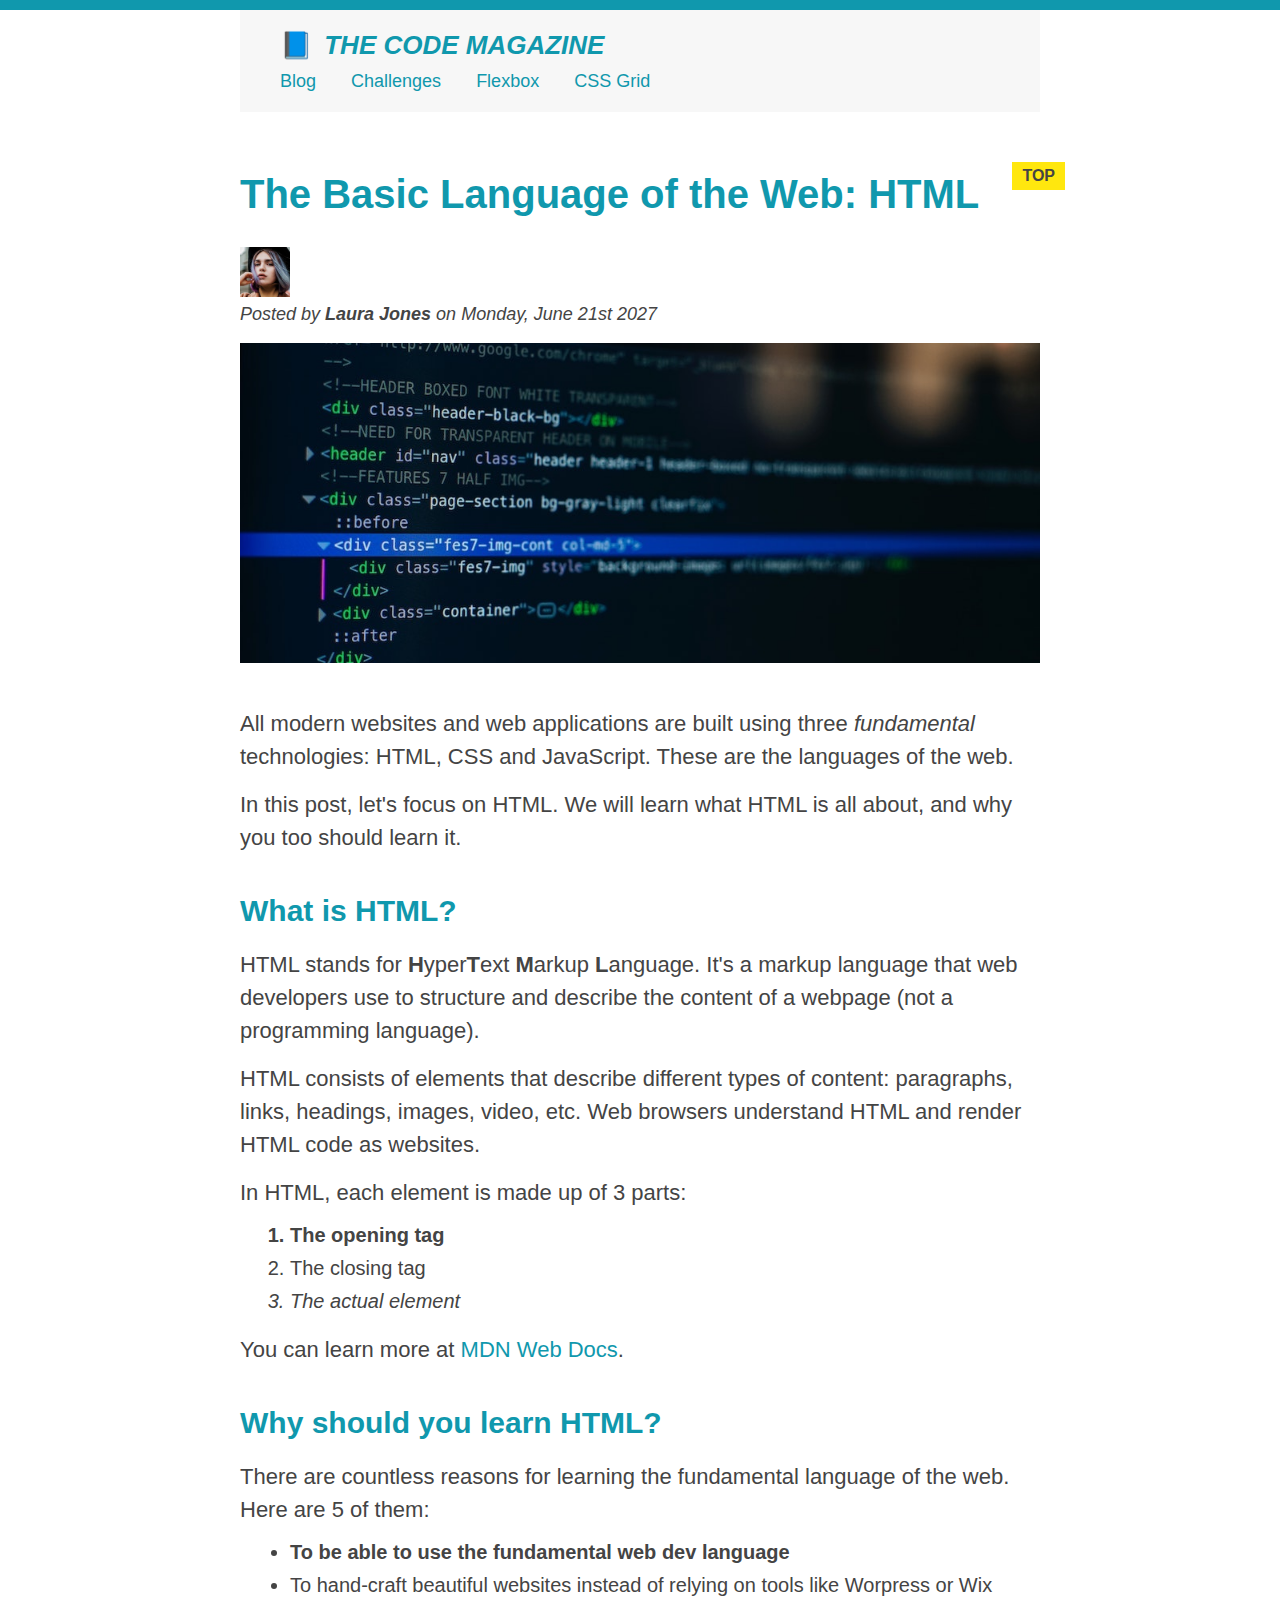
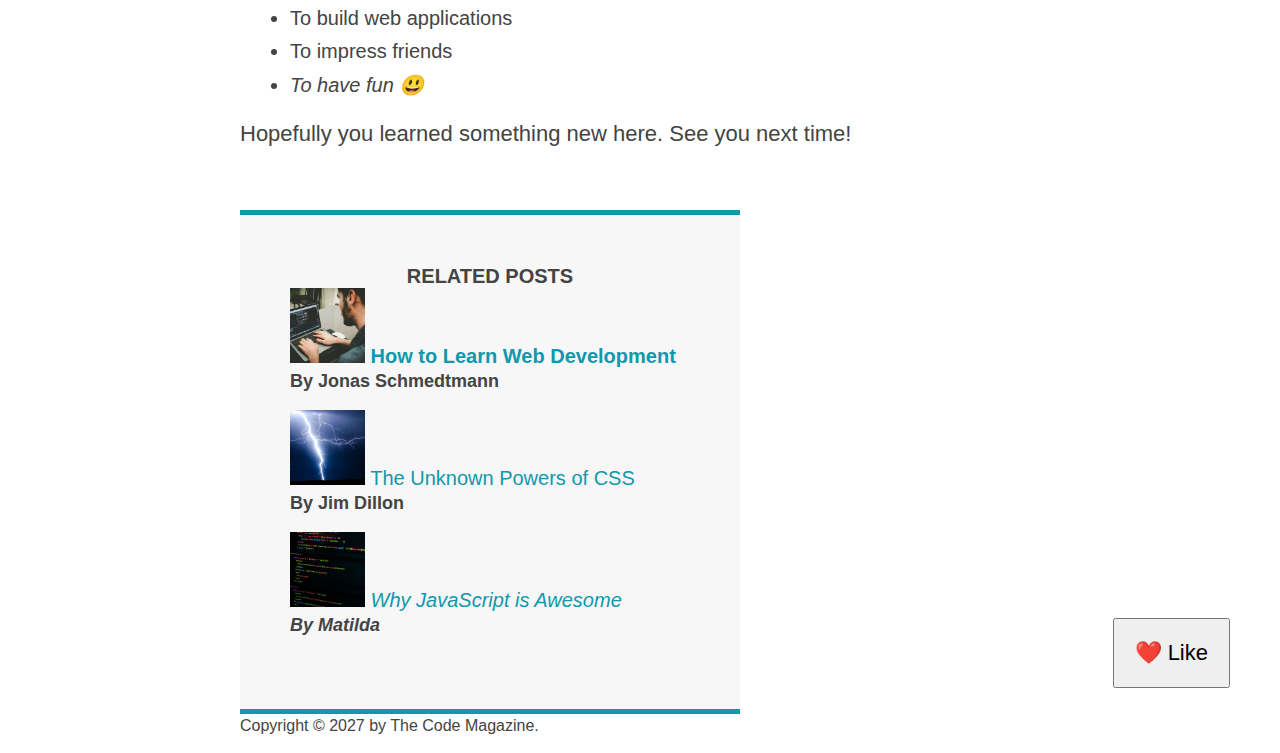
==== 04-CSS-Layouts/index.html @ b5c6b674 "initial commit" ====
<!DOCTYPE html>
<html lang="en">
  <head>
    <meta charset="UTF-8" />
    <link href="style.css" rel="stylesheet" />

    <title>The Basic Language of the Web: HTML</title>
  </head>

  <body>
    <!--
    <h1>The Basic Language of the Web: HTML</h1>
    <h2>The Basic Language of the Web: HTML</h2>
    <h3>The Basic Language of the Web: HTML</h3>
    <h4>The Basic Language of the Web: HTML</h4>
    <h5>The Basic Language of the Web: HTML</h5>
    <h6>The Basic Language of the Web: HTML</h6>
    -->

    <div class="container">
      <header class="main-header">
        <h1>📘 The Code Magazine</h1>

        <nav>
          <!-- <strong>This is the navigation</strong> -->
          <a href="blog.html">Blog</a>
          <a href="#">Challenges</a>
          <a href="#">Flexbox</a>
          <a href="#">CSS Grid</a>
        </nav>
      </header>

      <article>
        <header class="post-header">
          <h2>The Basic Language of the Web: HTML</h2>

          <img
            src="img/laura-jones.jpg"
            alt="Headshot of Laura Jones"
            height="50"
            width="50"
          />

          <p id="author">
            Posted by <strong>Laura Jones</strong> on Monday, June 21st 2027
          </p>

          <img
            src="img/post-img.jpg"
            alt="HTML code on a screen"
            width="500"
            height="200"
            class="post-img"
          />
          <button>❤️ Like</button>
        </header>

        <p>
          All modern websites and web applications are built using three
          <em>fundamental</em>
          technologies: HTML, CSS and JavaScript. These are the languages of the
          web.
        </p>

        <p>
          In this post, let's focus on HTML. We will learn what HTML is all
          about, and why you too should learn it.
        </p>

        <h3>What is HTML?</h3>
        <p>
          HTML stands for <strong>H</strong>yper<strong>T</strong>ext
          <strong>M</strong>arkup <strong>L</strong>anguage. It's a markup
          language that web developers use to structure and describe the content
          of a webpage (not a programming language).
        </p>
        <p>
          HTML consists of elements that describe different types of content:
          paragraphs, links, headings, images, video, etc. Web browsers
          understand HTML and render HTML code as websites.
        </p>
        <p>In HTML, each element is made up of 3 parts:</p>

        <ol>
          <li class="first-li">The opening tag</li>
          <li>The closing tag</li>
          <li>The actual element</li>
        </ol>

        <p>
          You can learn more at
          <a
            href="https://developer.mozilla.org/en-US/docs/Web/HTML"
            target="_blank"
            >MDN Web Docs</a
          >.
        </p>

        <h3>Why should you learn HTML?</h3>

        <p>
          There are countless reasons for learning the fundamental language of
          the web. Here are 5 of them:
        </p>

        <ul>
          <li class="first-li">
            To be able to use the fundamental web dev language
          </li>
          <li>
            To hand-craft beautiful websites instead of relying on tools like
            Worpress or Wix
          </li>
          <li>To build web applications</li>
          <li>To impress friends</li>
          <li>To have fun 😃</li>
        </ul>

        <p>Hopefully you learned something new here. See you next time!</p>
      </article>

      <aside>
        <h4>Related posts</h4>

        <ul class="related">
          <li>
            <img
              src="img/related-1.jpg"
              alt="Person programming"
              width="75"
              height="75"
            />
            <a href="#">How to Learn Web Development</a>
            <p class="related-author">By Jonas Schmedtmann</p>
          </li>
          <li>
            <img
              src="img/related-2.jpg"
              alt="Lightning"
              width="75"
              height="75"
            />
            <a href="#">The Unknown Powers of CSS</a>
            <p class="related-author">By Jim Dillon</p>
          </li>
          <li>
            <img
              src="img/related-3.jpg"
              alt="JavaScript code on a screen"
              width="75"
              height="75"
            />
            <a href="#">Why JavaScript is Awesome</a>
            <p class="related-author">By Matilda</p>
          </li>
        </ul>
      </aside>

      <footer>
        <p id="copyright" class="copyright text">
          Copyright &copy; 2027 by The Code Magazine.
        </p>
      </footer>
    </div>
  </body>
</html>
---- 04-CSS-Layouts/style.css ----
* {
  /* border-top: 10px solid #1098ad; */
  margin: 0;
  padding: 0;
}

/* PAGE SECTIONS */
body {
  color: #444;
  font-family: sans-serif;

  border-top: 10px solid #1098ad;
  position: relative;
}

.container {
  width: 800px;
  /* margin-left: auto;
  margin-right: auto; */
  margin: 0 auto;
}

.main-header {
  background-color: #f7f7f7;
  /* padding: 20px;
  padding-left: 40px;
  padding-right: 40px; */
  padding: 20px 40px;
  margin-bottom: 60px;
  /* height: 80px; */
}

nav {
  font-size: 18px;
  /* text-align: center; */
}

article {
  margin-bottom: 60px;
}

.post-header {
  margin-bottom: 40px;
  /* position: relative; */
}

aside {
  background-color: #f7f7f7;
  border-top: 5px solid #1098ad;
  border-bottom: 5px solid #1098ad;
  /* padding-top: 50px;
  padding-bottom: 50px; */
  padding: 50px 0;
  width: 500px;
}

/* SMALLER ELEMENTS */
h1,
h2,
h3 {
  color: #1098ad;
}

h1 {
  font-size: 26px;
  text-transform: uppercase;
  font-style: italic;
}

h2 {
  font-size: 40px;
  margin-bottom: 30px;
}

h3 {
  font-size: 30px;
  margin-bottom: 20px;
  margin-top: 40px;
}

h4 {
  font-size: 20px;
  text-transform: uppercase;
  text-align: center;
}

p {
  font-size: 22px;
  line-height: 1.5;
  margin-bottom: 15px;
}

ul,
ol {
  margin-left: 50px;
  margin-bottom: 20px;
}

li {
  font-size: 20px;
  margin-bottom: 10px;
  /* display: inline; */
}

li:last-child {
  margin-bottom: 0;
}

/* footer p {
  font-size: 16px;
} */

/* article header p {
  font-style: italic;
} */

#author {
  font-style: italic;
  font-size: 18px;
}

#copyright {
  font-size: 16px;
}

.related-author {
  font-size: 18px;
  font-weight: bold;
}

/* ul {
  list-style: none;
} */

.related {
  list-style: none;
}

body {
  /* background-color: orangered; */
}

/* .first-li {
  font-weight: bold;
} */

li:first-child {
  font-weight: bold;
}

li:last-child {
  font-style: italic;
}

li:nth-child(even) {
  /* color: red; */
}

/* Misconception: this won't work! */
article p:first-child {
  color: red;
}

/* Styling links */
a:link {
  color: #1098ad;
  text-decoration: none;
}

a:visited {
  /* color: #777; */
  color: #1098ad;
}

a:hover {
  color: orangered;
  font-weight: bold;
  text-decoration: underline orangered;
}

a:active {
  background-color: black;
  font-style: italic;
}
/* LVHA */

.post-img {
  width: 100%;
  height: auto;
}

nav a:link {
  /* background-color: orangered;
  margin: 20px;
  padding: 20px;

  display: block; */

  margin-right: 30px;
  margin-top: 10px;
  display: inline-block;
}

nav a:link:last-child {
  margin-right: 0;
}

button {
  font-size: 22px;
  padding: 20px;
  cursor: pointer;

  position: absolute;
  /* top: 50px;
  left: 50px; */
  bottom: 50px;
  right: 50px;
}

h1::first-letter {
  font-style: normal;
  margin-right: 5px;
}

h3 + p::first-line {
  /* color: red; */
}

h2 {
  /* background-color: orange; */
  position: relative;
}

h2::before {
  content: "TOP";
  background-color: #ffe70e;
  color: #444;
  font-size: 16px;
  font-weight: bold;
  display: inline-block;
  padding: 5px 10px;
  position: absolute;
  top: -10px;
  right: -25px;
}

/* Resolving conflicts */
/* #copyright {
  color: red;
}

.copyright {
  color: blue;
}

.text {
  color: yellow;
}

footer p {
  color: green !important;
} */

/* nav a:link,
nav p {
  font-size: 18px;
} */
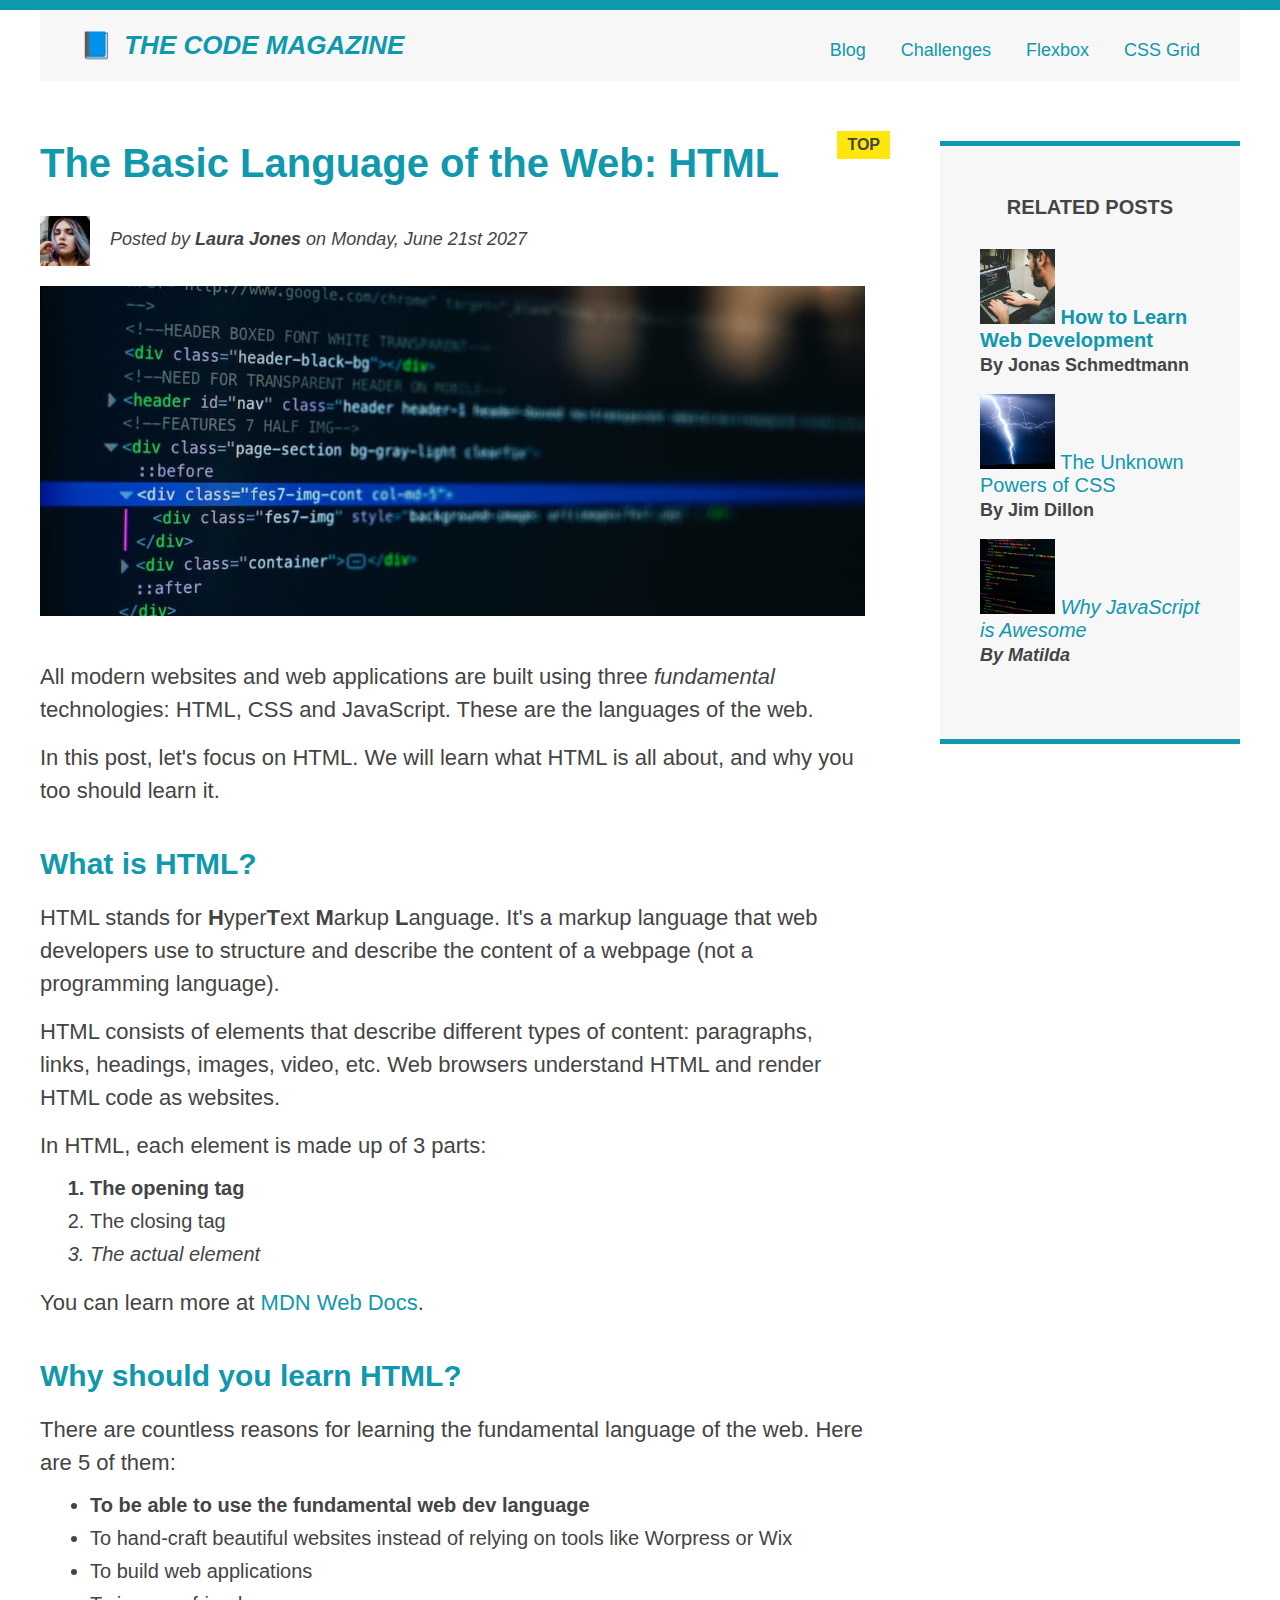
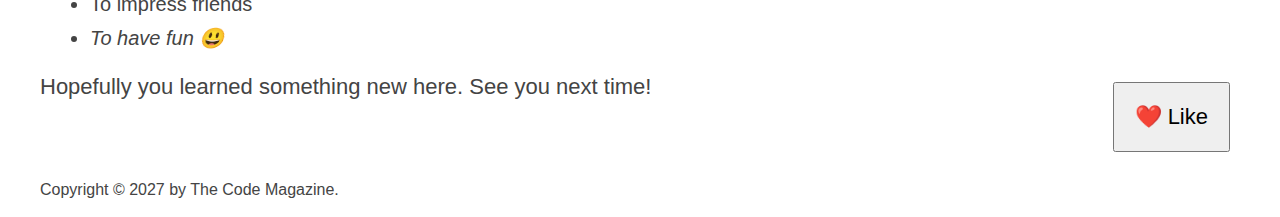
==== commit 11e352ae: "unuseful flex" ====
--- a/04-CSS-Layouts/index.html
+++ b/04-CSS-Layouts/index.html
@@ -18,7 +18,7 @@
     -->
 
     <div class="container">
-      <header class="main-header">
+      <header class="main-header clearfix">
         <h1>📘 The Code Magazine</h1>
 
         <nav>
@@ -39,9 +39,10 @@
             alt="Headshot of Laura Jones"
             height="50"
             width="50"
+            class="author-img"
           />
 
-          <p id="author">
+          <p id="author" class="author">
             Posted by <strong>Laura Jones</strong> on Monday, June 21st 2027
           </p>
 
--- a/04-CSS-Layouts/style.css
+++ b/04-CSS-Layouts/style.css
@@ -2,6 +2,7 @@
   /* border-top: 10px solid #1098ad; */
   margin: 0;
   padding: 0;
+  box-sizing: border-box;
 }
 
 /* PAGE SECTIONS */
@@ -14,7 +15,7 @@
 }
 
 .container {
-  width: 800px;
+  width: 1200px;
   /* margin-left: auto;
   margin-right: auto; */
   margin: 0 auto;
@@ -48,10 +49,7 @@
   background-color: #f7f7f7;
   border-top: 5px solid #1098ad;
   border-bottom: 5px solid #1098ad;
-  /* padding-top: 50px;
-  padding-bottom: 50px; */
-  padding: 50px 0;
-  width: 500px;
+  padding: 50px 40px;
 }
 
 /* SMALLER ELEMENTS */
@@ -82,6 +80,7 @@
   font-size: 20px;
   text-transform: uppercase;
   text-align: center;
+  margin-bottom: 30px;
 }
 
 p {
@@ -134,6 +133,7 @@
 
 .related {
   list-style: none;
+  margin-left: 0;
 }
 
 body {
@@ -265,3 +265,44 @@
 nav p {
   font-size: 18px;
 } */
+
+/* FLOATS */
+.author-img {
+  float: left;
+  margin-bottom: 20px;
+}
+
+.author {
+  float: left;
+  margin-top: 10px;
+  margin-left: 20px;
+}
+
+h1 {
+  float: left;
+}
+
+nav {
+  float: right;
+}
+
+/* clearfix hack */
+.clearfix::after {
+  content: "";
+  clear: both;
+  display: block;
+}
+
+article {
+  width: 825px;
+  float: left;
+}
+
+aside {
+  width: 300px;
+  float: right;
+}
+
+footer {
+  clear: both;
+}
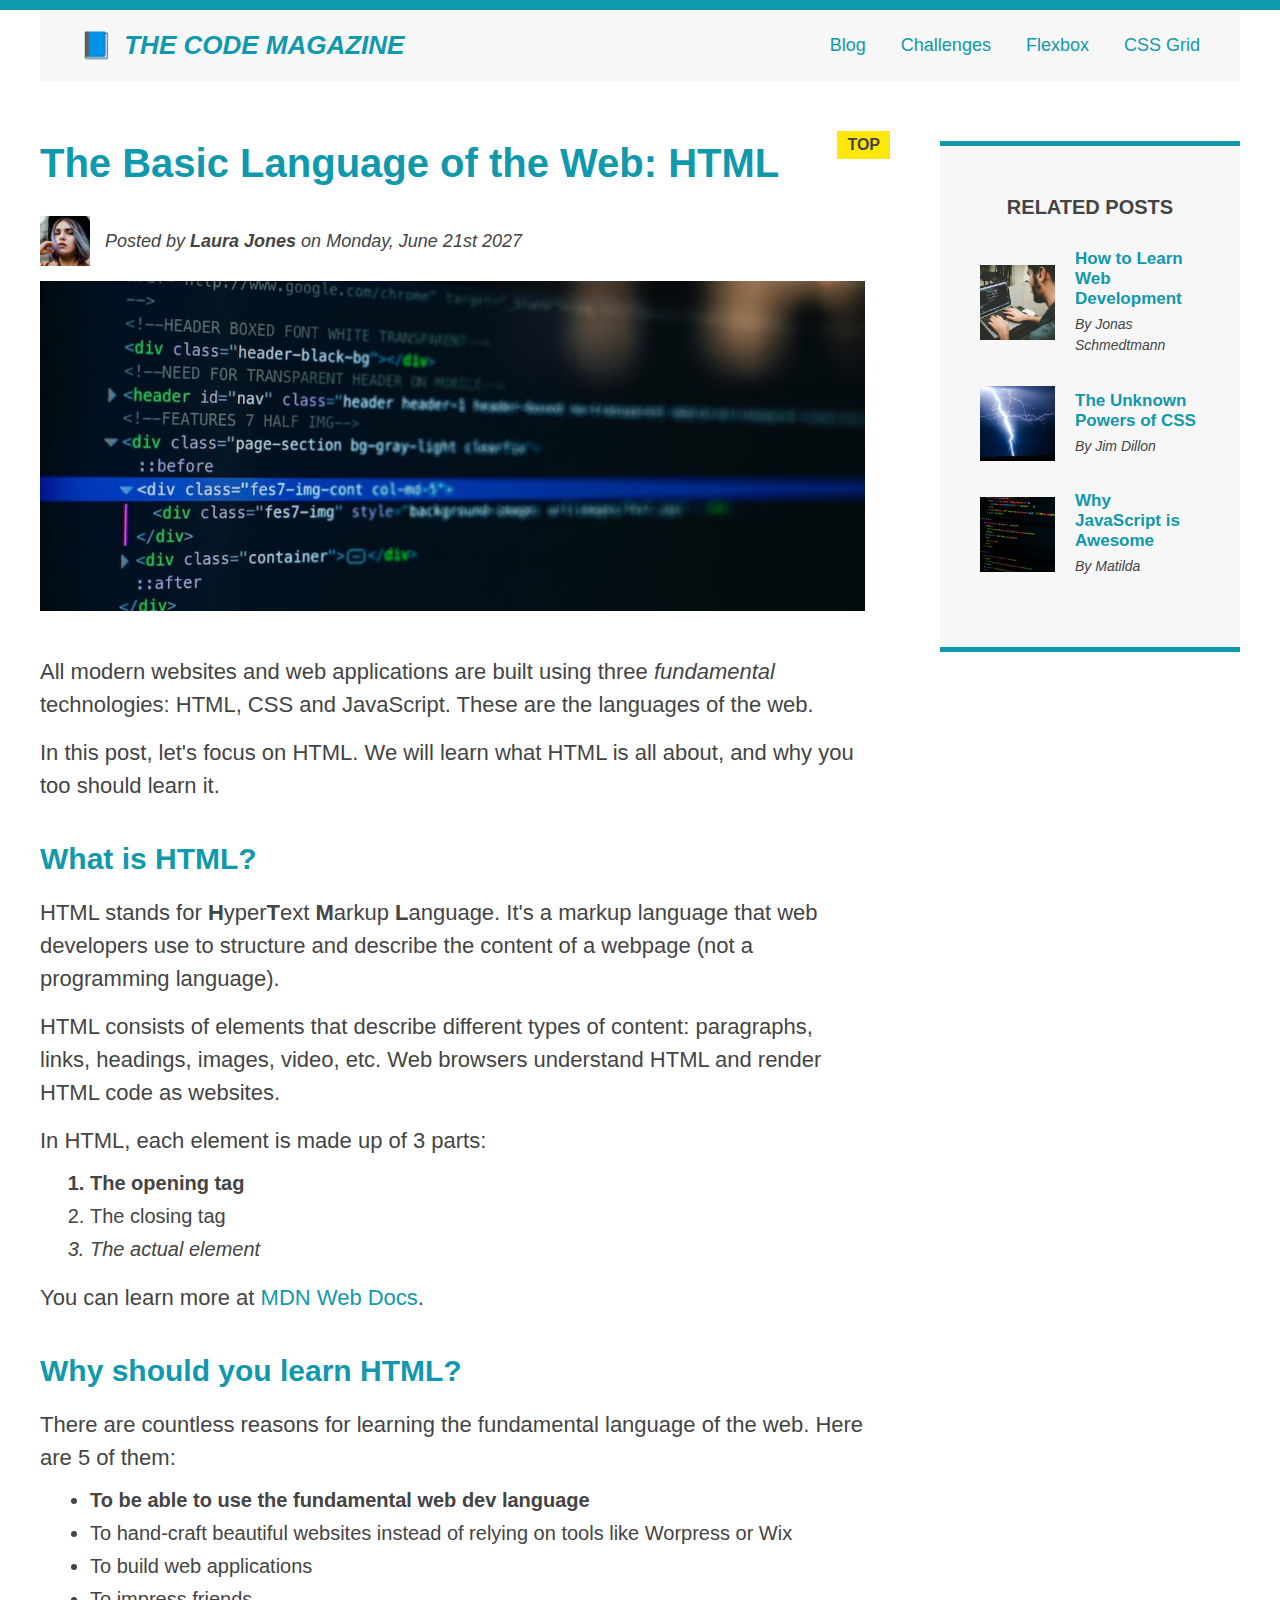
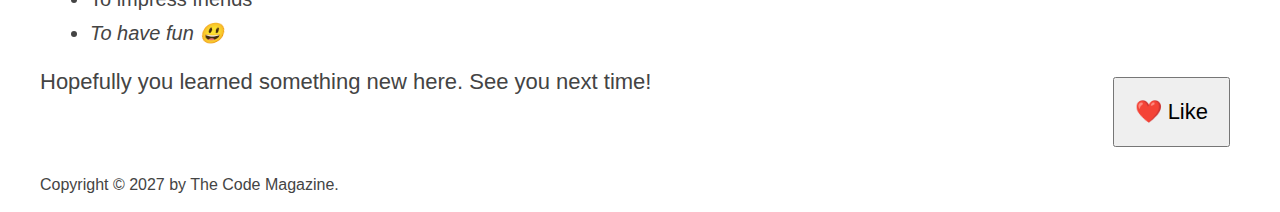
==== commit 0db7b567: "apply flexbox properties" ====
--- a/04-CSS-Layouts/index.html
+++ b/04-CSS-Layouts/index.html
@@ -25,137 +25,149 @@
           <!-- <strong>This is the navigation</strong> -->
           <a href="blog.html">Blog</a>
           <a href="#">Challenges</a>
-          <a href="#">Flexbox</a>
-          <a href="#">CSS Grid</a>
+          <a href="flexbox.html">Flexbox</a>
+          <a href="css-grid.html">CSS Grid</a>
         </nav>
       </header>
 
-      <article>
-        <header class="post-header">
-          <h2>The Basic Language of the Web: HTML</h2>
+      <div class="row">
+        <article>
+          <header class="post-header">
+            <h2>The Basic Language of the Web: HTML</h2>
 
-          <img
-            src="img/laura-jones.jpg"
-            alt="Headshot of Laura Jones"
-            height="50"
-            width="50"
-            class="author-img"
-          />
+            <div class="author-box">
+              <img
+                src="img/laura-jones.jpg"
+                alt="Headshot of Laura Jones"
+                height="50"
+                width="50"
+                class="author-img"
+              />
 
-          <p id="author" class="author">
-            Posted by <strong>Laura Jones</strong> on Monday, June 21st 2027
+              <p id="author" class="author">
+                Posted by <strong>Laura Jones</strong> on Monday, June 21st 2027
+              </p>
+            </div>
+
+            <img
+              src="img/post-img.jpg"
+              alt="HTML code on a screen"
+              width="500"
+              height="200"
+              class="post-img"
+            />
+            <button>❤️ Like</button>
+          </header>
+
+          <p>
+            All modern websites and web applications are built using three
+            <em>fundamental</em>
+            technologies: HTML, CSS and JavaScript. These are the languages of
+            the web.
           </p>
 
-          <img
-            src="img/post-img.jpg"
-            alt="HTML code on a screen"
-            width="500"
-            height="200"
-            class="post-img"
-          />
-          <button>❤️ Like</button>
-        </header>
+          <p>
+            In this post, let's focus on HTML. We will learn what HTML is all
+            about, and why you too should learn it.
+          </p>
 
-        <p>
-          All modern websites and web applications are built using three
-          <em>fundamental</em>
-          technologies: HTML, CSS and JavaScript. These are the languages of the
-          web.
-        </p>
+          <h3>What is HTML?</h3>
+          <p>
+            HTML stands for <strong>H</strong>yper<strong>T</strong>ext
+            <strong>M</strong>arkup <strong>L</strong>anguage. It's a markup
+            language that web developers use to structure and describe the
+            content of a webpage (not a programming language).
+          </p>
+          <p>
+            HTML consists of elements that describe different types of content:
+            paragraphs, links, headings, images, video, etc. Web browsers
+            understand HTML and render HTML code as websites.
+          </p>
+          <p>In HTML, each element is made up of 3 parts:</p>
 
-        <p>
-          In this post, let's focus on HTML. We will learn what HTML is all
-          about, and why you too should learn it.
-        </p>
+          <ol>
+            <li class="first-li">The opening tag</li>
+            <li>The closing tag</li>
+            <li>The actual element</li>
+          </ol>
 
-        <h3>What is HTML?</h3>
-        <p>
-          HTML stands for <strong>H</strong>yper<strong>T</strong>ext
-          <strong>M</strong>arkup <strong>L</strong>anguage. It's a markup
-          language that web developers use to structure and describe the content
-          of a webpage (not a programming language).
-        </p>
-        <p>
-          HTML consists of elements that describe different types of content:
-          paragraphs, links, headings, images, video, etc. Web browsers
-          understand HTML and render HTML code as websites.
-        </p>
-        <p>In HTML, each element is made up of 3 parts:</p>
+          <p>
+            You can learn more at
+            <a
+              href="https://developer.mozilla.org/en-US/docs/Web/HTML"
+              target="_blank"
+              >MDN Web Docs</a
+            >.
+          </p>
 
-        <ol>
-          <li class="first-li">The opening tag</li>
-          <li>The closing tag</li>
-          <li>The actual element</li>
-        </ol>
+          <h3>Why should you learn HTML?</h3>
 
-        <p>
-          You can learn more at
-          <a
-            href="https://developer.mozilla.org/en-US/docs/Web/HTML"
-            target="_blank"
-            >MDN Web Docs</a
-          >.
-        </p>
+          <p>
+            There are countless reasons for learning the fundamental language of
+            the web. Here are 5 of them:
+          </p>
 
-        <h3>Why should you learn HTML?</h3>
+          <ul>
+            <li class="first-li">
+              To be able to use the fundamental web dev language
+            </li>
+            <li>
+              To hand-craft beautiful websites instead of relying on tools like
+              Worpress or Wix
+            </li>
+            <li>To build web applications</li>
+            <li>To impress friends</li>
+            <li>To have fun 😃</li>
+          </ul>
 
-        <p>
-          There are countless reasons for learning the fundamental language of
-          the web. Here are 5 of them:
-        </p>
+          <p>Hopefully you learned something new here. See you next time!</p>
+        </article>
 
-        <ul>
-          <li class="first-li">
-            To be able to use the fundamental web dev language
-          </li>
-          <li>
-            To hand-craft beautiful websites instead of relying on tools like
-            Worpress or Wix
-          </li>
-          <li>To build web applications</li>
-          <li>To impress friends</li>
-          <li>To have fun 😃</li>
-        </ul>
+        <aside>
+          <h4>Related posts</h4>
 
-        <p>Hopefully you learned something new here. See you next time!</p>
-      </article>
-
-      <aside>
-        <h4>Related posts</h4>
-
-        <ul class="related">
-          <li>
-            <img
-              src="img/related-1.jpg"
-              alt="Person programming"
-              width="75"
-              height="75"
-            />
-            <a href="#">How to Learn Web Development</a>
-            <p class="related-author">By Jonas Schmedtmann</p>
-          </li>
-          <li>
-            <img
-              src="img/related-2.jpg"
-              alt="Lightning"
-              width="75"
-              height="75"
-            />
-            <a href="#">The Unknown Powers of CSS</a>
-            <p class="related-author">By Jim Dillon</p>
-          </li>
-          <li>
-            <img
-              src="img/related-3.jpg"
-              alt="JavaScript code on a screen"
-              width="75"
-              height="75"
-            />
-            <a href="#">Why JavaScript is Awesome</a>
-            <p class="related-author">By Matilda</p>
-          </li>
-        </ul>
-      </aside>
+          <ul class="related">
+            <li class="related-post">
+              <img
+                src="img/related-1.jpg"
+                alt="Person programming"
+                width="75"
+                height="75"
+              />
+              <div>
+                <a href="#" class="related-link"
+                  >How to Learn Web Development</a
+                >
+                <p class="related-author">By Jonas Schmedtmann</p>
+              </div>
+            </li>
+            <li class="related-post">
+              <img
+                src="img/related-2.jpg"
+                alt="Lightning"
+                width="75"
+                height="75"
+              />
+              <div>
+                <a href="#" class="related-link">The Unknown Powers of CSS</a>
+                <p class="related-author">By Jim Dillon</p>
+              </div>
+            </li>
+            <li class="related-post">
+              <img
+                src="img/related-3.jpg"
+                alt="JavaScript code on a screen"
+                width="75"
+                height="75"
+              />
+              <div>
+                <a href="#" class="related-link">Why JavaScript is Awesome</a>
+                <p class="related-author">By Matilda</p>
+              </div>
+            </li>
+          </ul>
+        </aside>
+      </div>
 
       <footer>
         <p id="copyright" class="copyright text">
--- a/04-CSS-Layouts/style.css
+++ b/04-CSS-Layouts/style.css
@@ -197,7 +197,6 @@
   display: block; */
 
   margin-right: 30px;
-  margin-top: 10px;
   display: inline-block;
 }
 
@@ -267,7 +266,7 @@
 } */
 
 /* FLOATS */
-.author-img {
+/* .author-img {
   float: left;
   margin-bottom: 20px;
 }
@@ -284,10 +283,10 @@
 
 nav {
   float: right;
-}
+} */
 
 /* clearfix hack */
-.clearfix::after {
+/* .clearfix::after {
   content: "";
   clear: both;
   display: block;
@@ -305,4 +304,60 @@
 
 footer {
   clear: both;
-}
+} */
+
+/* Flexbox */
+.main-header {
+  display: flex;
+  align-items: center;
+  justify-content: space-between;
+}
+
+.author-box {
+  display: flex;
+  align-items: center;
+  margin-bottom: 15px;
+}
+
+.author {
+  margin-bottom: 0;
+  margin-left: 15px;
+}
+
+.related-post {
+  display: flex;
+  align-items: center;
+  gap: 20px;
+  margin-bottom: 30px;
+}
+
+.related-link:link {
+  font-size: 17px;
+  font-weight: bold;
+  font-style: normal;
+  display: block;
+  margin-bottom: 5px;
+}
+
+.related-author {
+  margin-bottom: 0;
+  font-size: 14px;
+  font-weight: normal;
+  font-style: italic;
+}
+
+.row {
+  display: flex;
+  align-items: flex-start;
+  gap: 75px;
+  margin-bottom: 60px;
+}
+
+article {
+  flex: 1;
+  margin-bottom: 0;
+}
+
+aside {
+  flex: 0 0 300px;
+}
